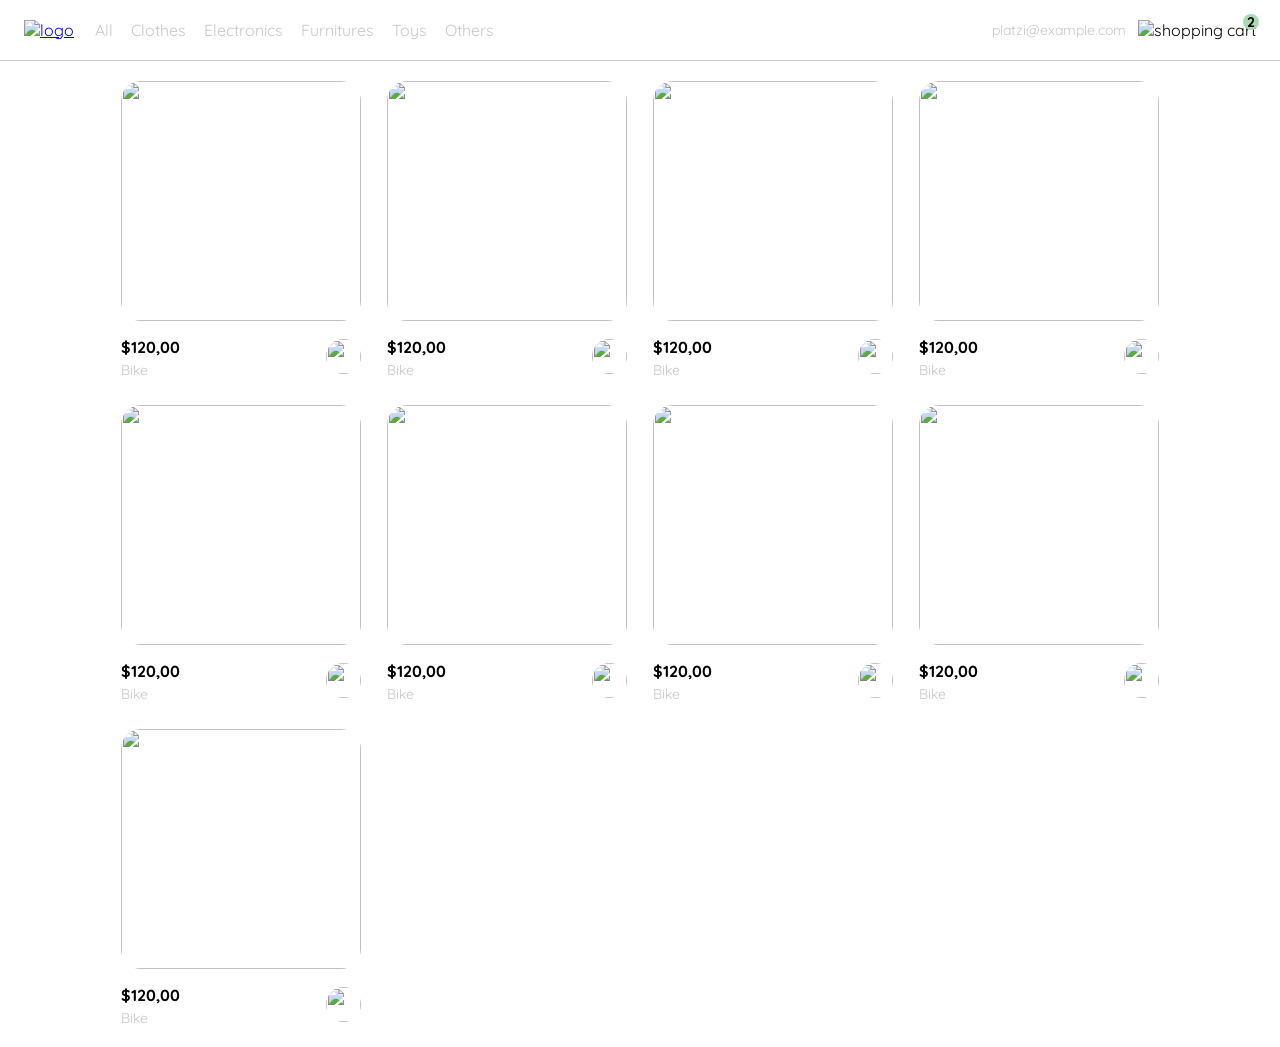
==== CategoriaAll.html @ d4d01ffd "Funcionalidad boton de inicio, funcionalidad boton carrito de compras, responsive" ====
<!DOCTYPE html>
<html lang="en">
<head>
  <meta charset="UTF-8">
  <meta http-equiv="X-UA-Compatible" content="IE=edge">
  <meta name="viewport" content="width=device-width, initial-scale=1.0">
  <link rel="preconnect" href="https://fonts.googleapis.com">
  <link rel="preconnect" href="https://fonts.gstatic.com" crossorigin>
  <link href="https://fonts.googleapis.com/css2?family=Quicksand:wght@300;500;700&display=swap" rel="stylesheet">
  <link rel="stylesheet" href="./style.css">
  <title>Categoria-All</title>

<body>
  <nav>
    <img src="./icons/icon_menu.svg" alt="menu" class="menu">
    <div class="mobile-menu inactive">
      <ul>
        <li>
          <a href="/">CATEGORIES</a>
        </li>
        <li>
          <a href="./CategoriaAll.html">All</a>
        </li>
        <li>
          <a href="/">Clothes</a>
        </li>
        <li>
          <a href="/">Electronics</a>
        </li>
        <li>
          <a href="/">Furnitures</a>
        </li>
        <li>
          <a href="/">Toys</a>
        </li>
        <li>
          <a href="/">Other</a>
        </li>
      </ul>
      </div>
    <div class="navbar-left">
      <a title="Home" href="./fusion.html"><img src="./logos/logo_yard_sale.svg" alt="logo" class="logo"></a>

      <ul>
        <li>
          <a href="./CategoriaAll.html">All</a>
        </li>
        <li>
          <a href="/">Clothes</a>
        </li>
        <li>
          <a href="/">Electronics</a>
        </li>
        <li>
          <a href="/">Furnitures</a>
        </li>
        <li>
          <a href="/">Toys</a>
        </li>
        <li>
          <a href="/">Others</a>
        </li>
      </ul>
    </div>

    <div class="navbar-right">
      <ul>
        <li class="navbar-email">platzi@example.com</li>
        <li class="navbar-shopping-cart">
          <img src="./icons/icon_shopping_cart.svg" alt="shopping cart">
          <div class="numeroCarrito">2</div>  
        </li>
      </ul>
    </div>
    <div class="desktop-menu inactive">
        <ul>
          <li>
            <a href="/" class="title">My orders</a>
          </li>
    
          <li>
            <a href="/">My account</a>
          </li>
    
          <li>
            <a href="/">Sign out</a>
          </li>
        </ul>
      </div>
      <aside class="product-detail inactive">
        <div class="title-container">
          
          <p class="title">My order</p>
        </div>
    
        <div class="my-order-content">
          <div class="shopping-cart">
            <figure>
              <img src="https://images.pexels.com/photos/276517/pexels-photo-276517.jpeg?auto=compress&cs=tinysrgb&dpr=2&h=650&w=940" alt="bike">
            </figure>
            <p>Bike</p>
            <p>$30,00</p>
            <img src="./icons/icon_close.png" alt="close">
          </div>
    
          <div class="shopping-cart">
            <figure>
              <img src="https://images.pexels.com/photos/276517/pexels-photo-276517.jpeg?auto=compress&cs=tinysrgb&dpr=2&h=650&w=940" alt="bike">
            </figure>
            <p>Bike</p>
            <p>$30,00</p>
            <img src="./icons/icon_close.png" alt="close">
          </div>
    
          <div class="shopping-cart">
            <figure>
              <img src="https://images.pexels.com/photos/276517/pexels-photo-276517.jpeg?auto=compress&cs=tinysrgb&dpr=2&h=650&w=940" alt="bike">
            </figure>
            <p>Bike</p>
            <p>$30,00</p>
            <img src="./icons/icon_close.png" alt="close">
          </div>
    
          <div class="order">
            <p>
              <span>Total</span>
            </p>
            <p>$560.00</p>
          </div>
    
          <button class="primary-button">
            Checkout
          </button>
        </div>
      </div>
      </aside>
  </nav>
  <script src="./script.js"></script>
  <section class="main-container">
    <div class="cards-container">

      <div class="product-card">
        <img src="https://images.pexels.com/photos/276517/pexels-photo-276517.jpeg?auto=compress&cs=tinysrgb&dpr=2&h=650&w=940" alt="">
        <div class="product-info">
          <div>
            <p>$120,00</p>
            <p>Bike</p>
          </div>
          <figure>
            <img src="./icons/bt_add_to_cart.svg" alt="">
          </figure>
        </div>
      </div>

      <div class="product-card">
        <img src="https://images.pexels.com/photos/276517/pexels-photo-276517.jpeg?auto=compress&cs=tinysrgb&dpr=2&h=650&w=940" alt="">
        <div class="product-info">
          <div>
            <p>$120,00</p>
            <p>Bike</p>
          </div>
          <figure>
            <img src="./icons/bt_add_to_cart.svg" alt="">
          </figure>
        </div>
      </div>

      <div class="product-card">
        <img src="https://images.pexels.com/photos/276517/pexels-photo-276517.jpeg?auto=compress&cs=tinysrgb&dpr=2&h=650&w=940" alt="">
        <div class="product-info">
          <div>
            <p>$120,00</p>
            <p>Bike</p>
          </div>
          <figure>
            <img src="./icons/bt_add_to_cart.svg" alt="">
          </figure>
        </div>
      </div>

      <div class="product-card">
        <img src="https://images.pexels.com/photos/276517/pexels-photo-276517.jpeg?auto=compress&cs=tinysrgb&dpr=2&h=650&w=940" alt="">
        <div class="product-info">
          <div>
            <p>$120,00</p>
            <p>Bike</p>
          </div>
          <figure>
            <img src="./icons/bt_add_to_cart.svg" alt="">
          </figure>
        </div>
      </div>

      <div class="product-card">
        <img src="https://images.pexels.com/photos/276517/pexels-photo-276517.jpeg?auto=compress&cs=tinysrgb&dpr=2&h=650&w=940" alt="">
        <div class="product-info">
          <div>
            <p>$120,00</p>
            <p>Bike</p>
          </div>
          <figure>
            <img src="./icons/bt_add_to_cart.svg" alt="">
          </figure>
        </div>
      </div>

      <div class="product-card">
        <img src="https://images.pexels.com/photos/276517/pexels-photo-276517.jpeg?auto=compress&cs=tinysrgb&dpr=2&h=650&w=940" alt="">
        <div class="product-info">
          <div>
            <p>$120,00</p>
            <p>Bike</p>
          </div>
          <figure>
            <img src="./icons/bt_add_to_cart.svg" alt="">
          </figure>
        </div>
      </div>

      <div class="product-card">
        <img src="https://images.pexels.com/photos/276517/pexels-photo-276517.jpeg?auto=compress&cs=tinysrgb&dpr=2&h=650&w=940" alt="">
        <div class="product-info">
          <div>
            <p>$120,00</p>
            <p>Bike</p>
          </div>
          <figure>
            <img src="./icons/bt_add_to_cart.svg" alt="">
          </figure>
        </div>
      </div>

      <div class="product-card">
        <img src="https://images.pexels.com/photos/276517/pexels-photo-276517.jpeg?auto=compress&cs=tinysrgb&dpr=2&h=650&w=940" alt="">
        <div class="product-info">
          <div>
            <p>$120,00</p>
            <p>Bike</p>
          </div>
          <figure>
            <img src="./icons/bt_add_to_cart.svg" alt="">
          </figure>
        </div>
      </div>

      <div class="product-card">
        <img src="https://images.pexels.com/photos/276517/pexels-photo-276517.jpeg?auto=compress&cs=tinysrgb&dpr=2&h=650&w=940" alt="">
        <div class="product-info">
          <div>
            <p>$120,00</p>
            <p>Bike</p>
          </div>
          <figure>
            <img src="./icons/bt_add_to_cart.svg" alt="">
          </figure>
        </div>
      </div>
    </div>
  </section>
</body>
</html>
---- style.css ----
:root {
  --white: #FFFFFF;
  --black: #000000;
  --very-light-pink: #C7C7C7;
  --text-input-field: #F7F7F7;
  --hospital-green: #ACD9B2;
  --sm: 14px;
  --md: 16px;
  --lg: 18px;
  
}
body {
  margin: 0;
  font-family: 'Quicksand', sans-serif;
}

.inactive{ /*Crear clase para inactivar html desde css */
  display: none;  
}

nav {
  display: flex;
  justify-content: space-between;
  padding: 0 24px;
  border-bottom: 1px solid var(--very-light-pink);
}
/*Shopping Car style*/
.product-detail {
  width: 360px;
  
  box-sizing: border-box;
  position: absolute;
  
  background: white;
  top: 65px;
  left: 0px
}
.title-container {
  display: flex;
}
.title-container img {
  transform: rotate(90deg);
  margin-right: 16px;
}
.title {
  font-size: var(--lg);
  font-weight: bold;
}
.order {
  display: grid;
  grid-template-columns: auto 1fr;
  gap: 16px;
  align-items: center;
  background-color: var(--text-input-field);
  margin-bottom: 24px;
  border-radius: 8px;
  padding: 0 24px;
}
.order p:nth-child(1) {
  display: flex;
  flex-direction: column;
}
.order p span:nth-child(1) {
  font-size: var(--md);
  font-weight: bold;
}
.order p:nth-child(2) {
  text-align: end;
  font-weight: bold;
}
.shopping-cart {
  display: grid;
  grid-template-columns: auto 1fr auto auto;
  gap: 16px;
  margin-bottom: 24px;
  align-items: center;
}
.shopping-cart figure {
  margin: 0;
}
.shopping-cart figure img {
  width: 70px;
  height: 70px;
  border-radius: 20px;
  object-fit: cover;
}
.shopping-cart p:nth-child(2) {
  color: var(--very-light-pink);
}
.shopping-cart p:nth-child(3) {
  font-size: var(--md);
  font-weight: bold;
}
.primary-button {
  background-color: var(--hospital-green);
  border-radius: 8px;
  border: none;
  color: var(--white);
  width: 100%;
  cursor: pointer;
  font-size: var(--md);
  font-weight: bold;
  height: 50px;

}
.cards-container {
  display: grid;
  grid-template-columns: repeat(auto-fill, 240px);
  gap: 26px;
  place-content: center;
  margin: 20px;
}
.product-card {
  width: 240px;
}
.product-card img {
  width: 240px;
  height: 240px;
  border-radius: 20px;
  object-fit: cover;
}
.product-info {
  display: flex;
  justify-content: space-between;
  align-items: center;
  margin-top: 12px;
}
.product-info figure {
  margin: 0;
}
.product-info figure img {
  width: 35px;
  height: 35px;
}
.product-info div p:nth-child(1) {
  font-weight: bold;
  font-size: var(--md);
  margin-top: 0;
  margin-bottom: 4px;
}
.product-info div p:nth-child(2) {
  font-size: var(--sm);
  margin-top: 0;
  margin-bottom: 0;
  color: var(--very-light-pink);
}
.menu {
  display: none;
  cursor: pointer;
  
}
.logo {
  width: 100px;
  cursor: pointer;
}
.navbar-left ul,
.navbar-right ul {
  list-style: none;
  padding: 0;
  margin: 0;
  display: flex;
  align-items: center;
  height: 60px;
}
.navbar-left {
  display: flex;
}
.navbar-left ul {
  margin-left: 12px;
}
.navbar-left ul li a,
.navbar-right ul li a {
  text-decoration: none;
  color: var(--very-light-pink);
  border: 1px solid var(--white);
  padding: 8px;
  border-radius: 8px;
}
.navbar-left ul li a:hover,
.navbar-right ul li a:hover {
  border: 1px solid var(--hospital-green);
  color: var(--hospital-green);
}
.navbar-email {
  color: var(--very-light-pink);
  font-size: var(--sm);
  margin-right: 12px;
  cursor: pointer;
}
.navbar-shopping-cart {
  position: relative;
  cursor: pointer;
}
.navbar-shopping-cart div {
  width: 16px;
  height: 16px;
  background-color: var(--hospital-green);
  border-radius: 50%;
  font-size: var(--sm);
  font-weight: bold;
  position: absolute;
  top: -6px;
  right: -3px;
  display: flex;
  justify-content: center;
  align-items: center;
}

.desktop-menu {
    width: 100px;
    height: auto;
    border: 1px solid var(--very-light-pink);
    border-radius: 6px;
    padding: 20px 20px 0 20px;
    position: absolute;
    background: var(--white);
    top: 60px;
    right: 60px;
}
.desktop-menu ul {
    list-style: none;
    padding: 0;
    margin: 0;
}
.desktop-menu ul li {
    text-align: end;
}
.desktop-menu ul li:nth-child(1),
.desktop-menu ul li:nth-child(2) {
    font-weight: bold;
}
.desktop-menu ul li:last-child {
    padding-top: 20px;
    border-top: 1px solid var(--very-light-pink);
}
.desktop-menu ul li:last-child a {
    color: var(--hospital-green);
    font-size: var(--sm);
}
.desktop-menu ul li a {
    color: var(--back);
    text-decoration: none;
    margin-bottom: 20px;
    display: inline-block;
}

.mobile-menu {
  
  width: 100px;
  height: auto;
  border: 1px  solid var(--very-light-pink);
  border-radius: 6px;
  padding: 20px 20px 0 20px;
  position: absolute;
  background: var(--white);
  top: 40px;
  left: 50px;
  
}
.mobile-menu a {
  text-decoration: none;
  color: var(--black);
  font-weight: bold;
  /* margin-bottom: 24px; */
}
.mobile-menu ul {
  padding: 0;
  margin: 24px 0 0;
  list-style: none;
}
.mobile-menu ul:nth-child(1) {
  border-bottom: 1px solid var(--very-light-pink);
}
.mobile-menu ul li {
  margin-bottom: 24px;
}
a{
  margin: 19.5px 0px 0px 0px;
}

@media (max-width: 640px) {
  .menu {
    display: block;
  }
  .navbar-left ul {
    display: none;
  }
  .navbar-email {
    display: none;
  }

  .mobile-menu{
    
  }
  .cards-container {
    grid-template-columns: repeat(auto-fill, 140px);
  }
  .product-card {
    width: 140px;
  }
  .product-card img {
    width: 140px;
    height: 140px;
  }
  .product-detail {
    width: 100%;
  }
}
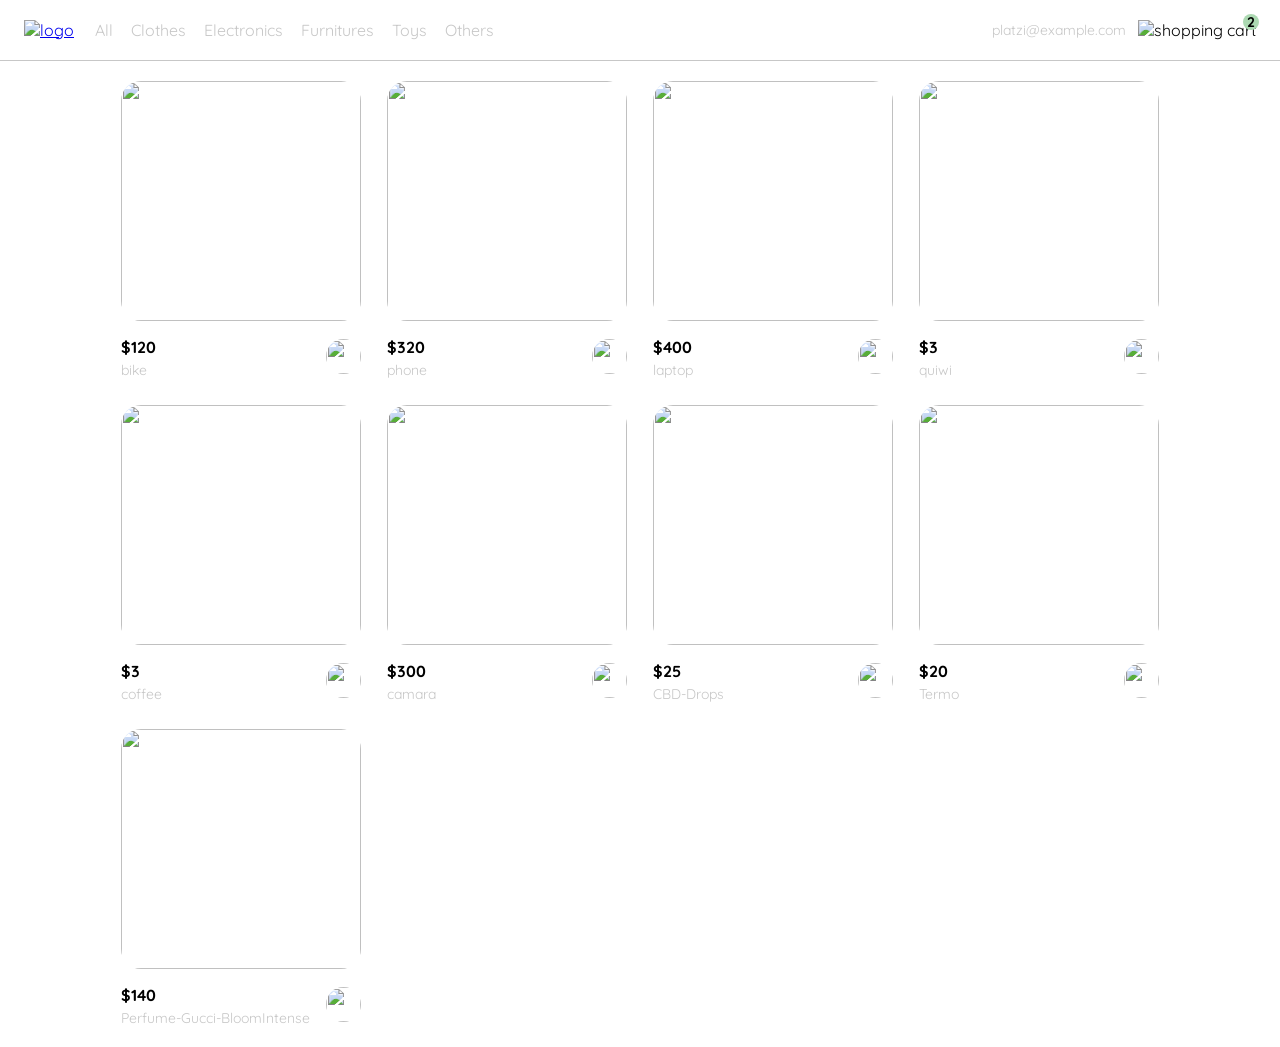
==== commit 0e2ae15e: "pop up descripccion de producto" ====
--- a/CategoriaAll.html
+++ b/CategoriaAll.html
@@ -36,7 +36,10 @@
         <li>
           <a href="/">Other</a>
         </li>
+        
       </ul>
+      <div class="nav-email">platzi@example.com</div>
+      
       </div>
     <div class="navbar-left">
       <a title="Home" href="./fusion.html"><img src="./logos/logo_yard_sale.svg" alt="logo" class="logo"></a>
@@ -60,6 +63,7 @@
         <li>
           <a href="/">Others</a>
         </li>
+        
       </ul>
     </div>
 
@@ -68,7 +72,7 @@
         <li class="navbar-email">platzi@example.com</li>
         <li class="navbar-shopping-cart">
           <img src="./icons/icon_shopping_cart.svg" alt="shopping cart">
-          <div class="numeroCarrito">2</div>  
+          <div class="numeroCarrito">2</div>
         </li>
       </ul>
     </div>
@@ -87,7 +91,7 @@
           </li>
         </ul>
       </div>
-      <aside class="product-detail inactive">
+      <aside class="shopping-cart-detail inactive">
         <div class="title-container">
           
           <p class="title">My order</p>
@@ -135,127 +139,26 @@
       </div>
       </aside>
   </nav>
-  <script src="./script.js"></script>
+    <aside class="product-detail">
+      <div class="product-detail-close">
+        <img src="./icons/icon_close.png" alt="close">
+      </div>
+      <img src="https://images.pexels.com/photos/276517/pexels-photo-276517.jpeg?auto=compress&cs=tinysrgb&dpr=2&h=650&w=940" alt="bike">
+      <div class="product-info">
+        <p>$35,00</p>
+        <p>Bike</p>
+        <p>With its practical position, this bike also fulfills a decorative function, add your hall or workspace.</p>
+        <button class="primary-button add-to-cart-button">
+          <img src="./icons/bt_add_to_cart.svg" alt="add to cart">
+          Add to cart
+        </button>
+      </div>
+  </aside>
+  
   <section class="main-container">
     <div class="cards-container">
-
-      <div class="product-card">
-        <img src="https://images.pexels.com/photos/276517/pexels-photo-276517.jpeg?auto=compress&cs=tinysrgb&dpr=2&h=650&w=940" alt="">
-        <div class="product-info">
-          <div>
-            <p>$120,00</p>
-            <p>Bike</p>
-          </div>
-          <figure>
-            <img src="./icons/bt_add_to_cart.svg" alt="">
-          </figure>
-        </div>
-      </div>
-
-      <div class="product-card">
-        <img src="https://images.pexels.com/photos/276517/pexels-photo-276517.jpeg?auto=compress&cs=tinysrgb&dpr=2&h=650&w=940" alt="">
-        <div class="product-info">
-          <div>
-            <p>$120,00</p>
-            <p>Bike</p>
-          </div>
-          <figure>
-            <img src="./icons/bt_add_to_cart.svg" alt="">
-          </figure>
-        </div>
-      </div>
-
-      <div class="product-card">
-        <img src="https://images.pexels.com/photos/276517/pexels-photo-276517.jpeg?auto=compress&cs=tinysrgb&dpr=2&h=650&w=940" alt="">
-        <div class="product-info">
-          <div>
-            <p>$120,00</p>
-            <p>Bike</p>
-          </div>
-          <figure>
-            <img src="./icons/bt_add_to_cart.svg" alt="">
-          </figure>
-        </div>
-      </div>
-
-      <div class="product-card">
-        <img src="https://images.pexels.com/photos/276517/pexels-photo-276517.jpeg?auto=compress&cs=tinysrgb&dpr=2&h=650&w=940" alt="">
-        <div class="product-info">
-          <div>
-            <p>$120,00</p>
-            <p>Bike</p>
-          </div>
-          <figure>
-            <img src="./icons/bt_add_to_cart.svg" alt="">
-          </figure>
-        </div>
-      </div>
-
-      <div class="product-card">
-        <img src="https://images.pexels.com/photos/276517/pexels-photo-276517.jpeg?auto=compress&cs=tinysrgb&dpr=2&h=650&w=940" alt="">
-        <div class="product-info">
-          <div>
-            <p>$120,00</p>
-            <p>Bike</p>
-          </div>
-          <figure>
-            <img src="./icons/bt_add_to_cart.svg" alt="">
-          </figure>
-        </div>
-      </div>
-
-      <div class="product-card">
-        <img src="https://images.pexels.com/photos/276517/pexels-photo-276517.jpeg?auto=compress&cs=tinysrgb&dpr=2&h=650&w=940" alt="">
-        <div class="product-info">
-          <div>
-            <p>$120,00</p>
-            <p>Bike</p>
-          </div>
-          <figure>
-            <img src="./icons/bt_add_to_cart.svg" alt="">
-          </figure>
-        </div>
-      </div>
-
-      <div class="product-card">
-        <img src="https://images.pexels.com/photos/276517/pexels-photo-276517.jpeg?auto=compress&cs=tinysrgb&dpr=2&h=650&w=940" alt="">
-        <div class="product-info">
-          <div>
-            <p>$120,00</p>
-            <p>Bike</p>
-          </div>
-          <figure>
-            <img src="./icons/bt_add_to_cart.svg" alt="">
-          </figure>
-        </div>
-      </div>
-
-      <div class="product-card">
-        <img src="https://images.pexels.com/photos/276517/pexels-photo-276517.jpeg?auto=compress&cs=tinysrgb&dpr=2&h=650&w=940" alt="">
-        <div class="product-info">
-          <div>
-            <p>$120,00</p>
-            <p>Bike</p>
-          </div>
-          <figure>
-            <img src="./icons/bt_add_to_cart.svg" alt="">
-          </figure>
-        </div>
-      </div>
-
-      <div class="product-card">
-        <img src="https://images.pexels.com/photos/276517/pexels-photo-276517.jpeg?auto=compress&cs=tinysrgb&dpr=2&h=650&w=940" alt="">
-        <div class="product-info">
-          <div>
-            <p>$120,00</p>
-            <p>Bike</p>
-          </div>
-          <figure>
-            <img src="./icons/bt_add_to_cart.svg" alt="">
-          </figure>
-        </div>
-      </div>
     </div>
   </section>
+  <script src="./script.js"></script>
 </body>
 </html>
--- a/style.css
+++ b/style.css
@@ -24,16 +24,19 @@
   padding: 0 24px;
   border-bottom: 1px solid var(--very-light-pink);
 }
+
 /*Shopping Car style*/
-.product-detail {
-  width: 360px;
-  
-  box-sizing: border-box;
+.shopping-cart-detail {
+  width:360px;
   position: absolute;
-  
-  background: white;
-  top: 65px;
-  left: 0px
+  background-color: white;
+  top: 40px;
+  right: 46px;
+
+  border: 1px solid var(--very-light-pink);
+  border-radius: 8px;
+
+  z-index: 2;
 }
 .title-container {
   display: flex;
@@ -84,6 +87,10 @@
   border-radius: 20px;
   object-fit: cover;
 }
+.shopping-cart img {
+  
+}
+
 .shopping-cart p:nth-child(2) {
   color: var(--very-light-pink);
 }
@@ -103,6 +110,8 @@
   height: 50px;
 
 }
+
+/*category-ALL*/
 .cards-container {
   display: grid;
   grid-template-columns: repeat(auto-fill, 240px);
@@ -110,7 +119,7 @@
   place-content: center;
   margin: 20px;
 }
-.product-card {
+.product-card{
   width: 240px;
 }
 .product-card img {
@@ -119,31 +128,34 @@
   border-radius: 20px;
   object-fit: cover;
 }
-.product-info {
+.nav-product-info {
   display: flex;
   justify-content: space-between;
   align-items: center;
   margin-top: 12px;
 }
-.product-info figure {
+.nav-product-info figure {
   margin: 0;
 }
-.product-info figure img {
+.nav-product-info figure img {
   width: 35px;
   height: 35px;
 }
-.product-info div p:nth-child(1) {
+.nav-product-info div p:nth-child(1) {
   font-weight: bold;
   font-size: var(--md);
   margin-top: 0;
   margin-bottom: 4px;
 }
-.product-info div p:nth-child(2) {
+.nav-product-info div p:nth-child(2) {
   font-size: var(--sm);
   margin-top: 0;
   margin-bottom: 0;
   color: var(--very-light-pink);
 }
+
+
+
 .menu {
   display: none;
   cursor: pointer;
@@ -216,6 +228,7 @@
     background: var(--white);
     top: 60px;
     right: 60px;
+    z-index: 3;
 }
 .desktop-menu ul {
     list-style: none;
@@ -247,14 +260,17 @@
 .mobile-menu {
   
   width: 100px;
-  height: auto;
+  height: 363px;
   border: 1px  solid var(--very-light-pink);
   border-radius: 6px;
-  padding: 20px 20px 0 20px;
+  padding: 10px 20px 0 10px;
   position: absolute;
   background: var(--white);
   top: 40px;
   left: 50px;
+  z-index:2 ;
+  
+
   
 }
 .mobile-menu a {
@@ -263,10 +279,24 @@
   font-weight: bold;
   /* margin-bottom: 24px; */
 }
+
 .mobile-menu ul {
   padding: 0;
-  margin: 24px 0 0;
+  margin: 10px 0 0;
   list-style: none;
+  
+
+}
+.nav-email{
+  padding: 10px 0px;
+  overflow: hidden;
+  text-overflow: ellipsis;
+  cursor: pointer;
+  white-space: nowrap;
+}
+.nav-email:hover{
+  overflow: visible;
+  color: #00000097;
 }
 .mobile-menu ul:nth-child(1) {
   border-bottom: 1px solid var(--very-light-pink);
@@ -276,12 +306,100 @@
 }
 a{
   margin: 19.5px 0px 0px 0px;
+}
+
+/*Product detail*/
+.product-detail {
+  width: 360px;
+  padding-bottom: 24px;
+  position: fixed;
+  transition: 0.5s;
+  right: -360px;
+  background-color: rgba(237, 229, 213, 0.94);
+  border-radius: 0px 0px 20px 20px;
+  
+}
+
+.product-detail-close {
+  background: var(--white);
+  width: 14px;
+  height: 14px;
+  position: absolute;
+  top: 24px;
+  left: 24px;
+  z-index: 2;
+  padding: 12px;
+  border-radius: 50%;
+}
+.product-detail-close:hover {
+  cursor: pointer;
+}
+
+.product-detail > img:nth-child(2) {
+  width: 100%;
+  height: 360px;
+  object-fit: cover;
+  border-radius: 0px 0px 20px 20px;
+  
+}
+
+.product-info {
+  margin: 24px 24px 0 24px;
+}
+.product-info p:nth-child(1) {
+  font-weight: bold;
+  font-size: var(--md);
+  margin-top: 0;
+  margin-bottom: 4px;
+}
+
+.product-info p:nth-child(2) {
+  color: var(--very-light-pink);
+  font-size: var(--md);
+  margin-top: 0;
+  margin-bottom: 36px;
+  
+}
+.product-info p:nth-child(3) {
+  color: rgba(0, 0, 0, 0.808);
+  font-size: var(--sm);
+  margin-top: 0;
+  margin-bottom: 36px;
+  
+}
+.primary-button {
+  background-color: var(--hospital-green);
+  border-radius: 8px;
+  border: none;
+  color: var(--white);
+  width: 100%;
+  cursor: pointer;
+  font-size: var(--md);
+  font-weight: bold;
+  height: 50px;
+}
+.add-to-cart-button {
+  display: flex;
+  align-items: center;
+  justify-content: center;
 }
 
 @media (max-width: 640px) {
   .menu {
     display: block;
   }
+  .desktop-menu {
+    width: 100px;
+    height: auto;
+    border: 1px solid var(--very-light-pink);
+    border-radius: 6px;
+    padding: 20px 20px 0 20px;
+    position: absolute;
+    background: var(--white);
+    top: 411px;
+    left: 178px;
+    z-index: 2;
+}
   .navbar-left ul {
     display: none;
   }
@@ -289,9 +407,6 @@
     display: none;
   }
 
-  .mobile-menu{
-    
-  }
   .cards-container {
     grid-template-columns: repeat(auto-fill, 140px);
   }
@@ -302,9 +417,23 @@
     width: 140px;
     height: 140px;
   }
+  .shopping-cart-detail {
+    width: 100%;
+
+  
+    box-sizing: border-box;
+    position: absolute;
+  
+    background: white;
+    top: 65px;
+    left: 0px;
+    border :0px;
+
+  }
   .product-detail {
-    width: 100%;
-  }
-}
-
-
+    
+    right: -640px;
+  }
+}
+
+
